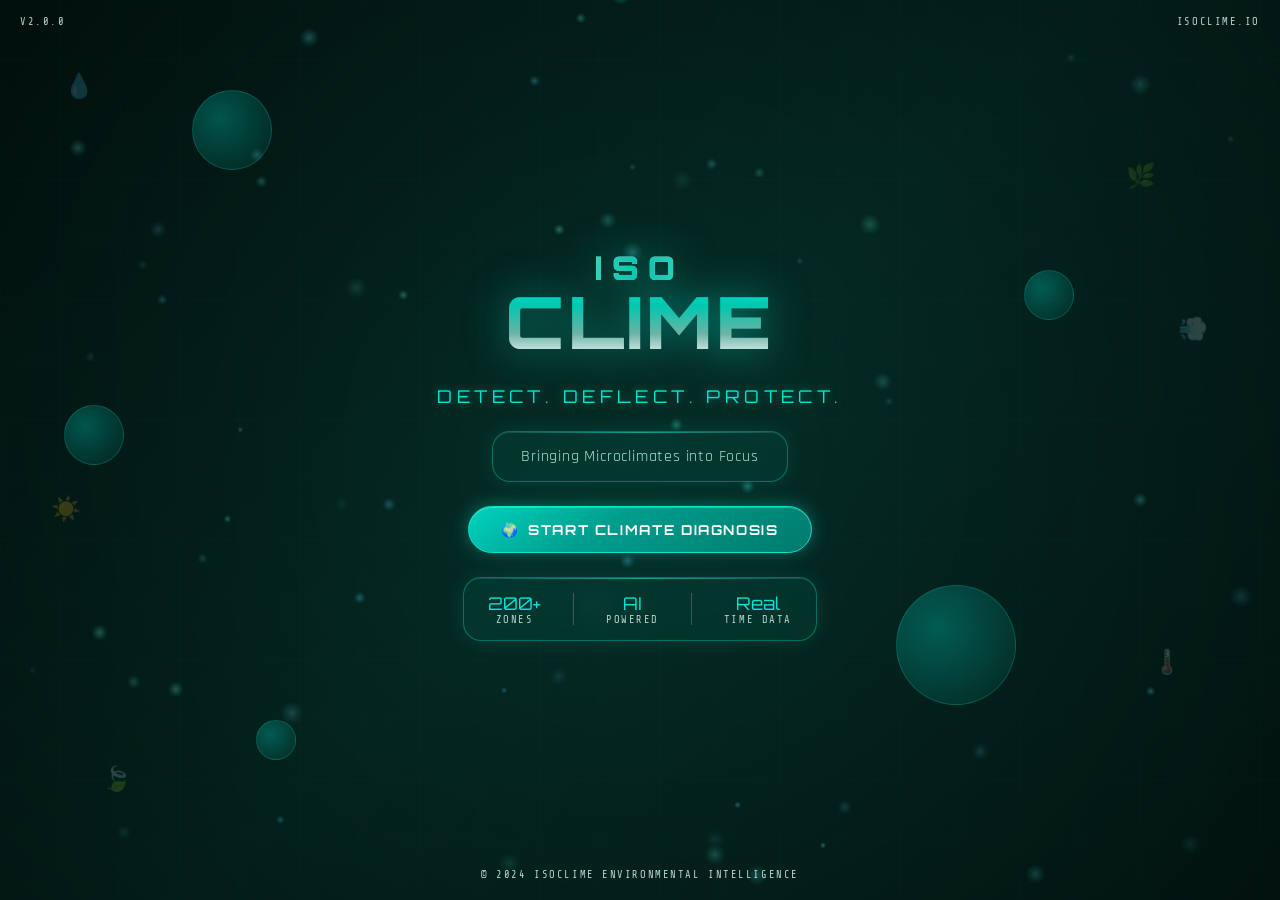
==== screens/results.html @ 8d77cfbf "Add complete IsoClime Y2K interactive web app Co-authored-by: saidefertsch-png <258120300+saideferts" ====
<!DOCTYPE html>
<html lang="en">
<head>
  <meta charset="UTF-8" />
  <meta name="viewport" content="width=device-width, initial-scale=1.0" />
  <title>IsoClime – Results Dashboard</title>
  <link rel="stylesheet" href="../styles.css" />
</head>
<body>

<canvas id="bg-canvas"></canvas>

<section class="screen" id="screen-results">
  <!-- Nav -->
  <header class="nav-header">
    <a href="../index.html" class="nav-back" aria-label="Back to home">⌂ Home</a>
    <span class="nav-logo">IsoClime</span>
    <span class="pixel-label">Results</span>
  </header>

  <div class="screen-content">
    <!-- Header card -->
    <div class="glass-panel anim-slide-up" style="padding:18px 20px;margin-bottom:20px;text-align:center">
      <div class="pixel-label" style="margin-bottom:4px">Microclimate Profile Complete</div>
      <h1 style="font-size:1.15rem;color:var(--aqua);margin-bottom:8px">Your Climate Risk Report</h1>
      <div style="display:flex;justify-content:center;gap:8px;flex-wrap:wrap" id="zone-chips">
        <!-- Chips filled by JS -->
      </div>
    </div>

    <!-- Zone Climate Risk -->
    <div class="risk-section anim-slide-up" style="animation-delay:0.2s">
      <div class="section-title">🌡️ Zone Climate Risk</div>
      <div class="chrome-panel">
        <div class="gauges-row" id="gauges-row">
          <!-- Gauges filled by JS -->
        </div>
      </div>
    </div>

    <!-- Recommended Actions -->
    <div class="risk-section anim-slide-up" style="animation-delay:0.4s">
      <div class="section-title">⚡ Recommended Actions</div>
      <div id="recommendations-list">
        <!-- Cards filled by JS -->
      </div>
    </div>

    <!-- Action buttons -->
    <div style="display:flex;gap:12px;justify-content:center;flex-wrap:wrap;margin-top:8px" class="anim-slide-up" style="animation-delay:0.6s">
      <button class="btn-chrome btn-sm" onclick="window.print()">📄 Export Report</button>
      <a href="../index.html" class="btn-chrome btn-chrome-outline btn-sm">🔄 New Diagnosis</a>
    </div>
  </div>
</section>

<script src="../app.js"></script>
<script src="results.js"></script>
</body>
</html>
---- styles.css ----
/* ============================================================
   IsoClime - Y2K Retro-Futuristic Stylesheet
   ============================================================ */

/* ---------- Google Fonts ---------- */
@import url('https://fonts.googleapis.com/css2?family=Orbitron:wght@400;700;900&family=Share+Tech+Mono&family=Rajdhani:wght@400;600;700&display=swap');

/* ---------- CSS Custom Properties ---------- */
:root {
  --teal:          #00c8b0;
  --aqua:          #00e5d4;
  --green:         #00ff88;
  --deep-teal:     #007a6b;
  --chrome-light:  #e8f4f0;
  --chrome-mid:    #b0d8cf;
  --chrome-dark:   #6ab3a4;
  --silver:        #c8d8d4;
  --glass-bg:      rgba(0, 200, 176, 0.08);
  --glass-border:  rgba(0, 229, 212, 0.35);
  --glow-color:    rgba(0, 229, 212, 0.6);
  --bg-dark:       #031a16;
  --bg-mid:        #052b24;
  --text-primary:  #e0fff8;
  --text-secondary:#a0e4d8;
  --danger:        #ff6b6b;
  --warning:       #ffd166;
  --success:       #06d6a0;
  --font-display:  'Orbitron', sans-serif;
  --font-mono:     'Share Tech Mono', monospace;
  --font-body:     'Rajdhani', sans-serif;
}

/* ---------- Reset & Base ---------- */
*, *::before, *::after { box-sizing: border-box; margin: 0; padding: 0; }

html { scroll-behavior: smooth; }

body {
  font-family: var(--font-body);
  background: linear-gradient(135deg, var(--bg-dark) 0%, var(--bg-mid) 50%, #041f1a 100%);
  color: var(--text-primary);
  min-height: 100vh;
  overflow-x: hidden;
}

/* ---------- Scrollbar ---------- */
::-webkit-scrollbar { width: 6px; }
::-webkit-scrollbar-track { background: var(--bg-dark); }
::-webkit-scrollbar-thumb { background: var(--teal); border-radius: 3px; }

/* ---------- Typography ---------- */
h1, h2, h3, h4 { font-family: var(--font-display); letter-spacing: 0.05em; }

.mono { font-family: var(--font-mono); }

.pixel-label {
  font-family: var(--font-mono);
  font-size: 0.65rem;
  letter-spacing: 0.15em;
  text-transform: uppercase;
  color: var(--chrome-mid);
}

/* ---------- Utility ---------- */
.hidden { display: none !important; }
.flex-center { display: flex; align-items: center; justify-content: center; }
.full-screen { width: 100%; min-height: 100vh; }

/* ============================================================
   ANIMATED BACKGROUND CANVAS
   ============================================================ */
#bg-canvas {
  position: fixed;
  top: 0; left: 0;
  width: 100%; height: 100%;
  z-index: 0;
  pointer-events: none;
}

/* ============================================================
   CHROME / GLASS PANELS
   ============================================================ */
.glass-panel {
  background: var(--glass-bg);
  border: 1px solid var(--glass-border);
  border-radius: 18px;
  backdrop-filter: blur(12px);
  -webkit-backdrop-filter: blur(12px);
  box-shadow:
    0 0 20px rgba(0, 229, 212, 0.12),
    inset 0 1px 0 rgba(255,255,255,0.08);
  position: relative;
  overflow: hidden;
}

.glass-panel::before {
  content: '';
  position: absolute;
  top: 0; left: 0; right: 0;
  height: 1px;
  background: linear-gradient(90deg, transparent, rgba(0,229,212,0.6), transparent);
}

.chrome-panel {
  background: linear-gradient(145deg, rgba(0,200,176,0.15) 0%, rgba(0,100,90,0.1) 100%);
  border: 1.5px solid var(--chrome-dark);
  border-radius: 16px;
  box-shadow:
    0 4px 24px rgba(0,200,176,0.18),
    inset 0 1px 0 rgba(255,255,255,0.1),
    inset 0 -1px 0 rgba(0,0,0,0.2);
}

/* ============================================================
   CHROME BUTTONS
   ============================================================ */
.btn-chrome {
  font-family: var(--font-display);
  font-size: 0.85rem;
  font-weight: 700;
  letter-spacing: 0.12em;
  text-transform: uppercase;
  color: #fff;
  background: linear-gradient(145deg, #00d4be 0%, #009e8e 40%, #007a6b 100%);
  border: 1.5px solid var(--aqua);
  border-radius: 50px;
  padding: 14px 32px;
  cursor: pointer;
  position: relative;
  overflow: hidden;
  transition: all 0.25s ease;
  box-shadow:
    0 0 18px rgba(0,229,212,0.4),
    0 4px 12px rgba(0,0,0,0.3),
    inset 0 1px 0 rgba(255,255,255,0.25);
  display: inline-flex;
  align-items: center;
  gap: 8px;
  text-decoration: none;
}

.btn-chrome::before {
  content: '';
  position: absolute;
  top: 0; left: -100%;
  width: 60%; height: 100%;
  background: linear-gradient(90deg, transparent, rgba(255,255,255,0.2), transparent);
  transition: left 0.4s ease;
}

.btn-chrome:hover::before { left: 150%; }
.btn-chrome:hover {
  box-shadow: 0 0 30px rgba(0,229,212,0.7), 0 6px 18px rgba(0,0,0,0.4);
  transform: translateY(-2px);
}
.btn-chrome:active { transform: translateY(0); }

.btn-chrome-outline {
  background: transparent;
  border: 1.5px solid var(--teal);
  color: var(--aqua);
  box-shadow: 0 0 12px rgba(0,229,212,0.25);
}
.btn-chrome-outline:hover {
  background: rgba(0,200,176,0.1);
  box-shadow: 0 0 24px rgba(0,229,212,0.5);
}

.btn-sm {
  font-size: 0.75rem;
  padding: 9px 20px;
}

/* ============================================================
   CHROME TOGGLE BUTTONS (answer options)
   ============================================================ */
.toggle-btn {
  font-family: var(--font-body);
  font-size: 0.95rem;
  font-weight: 600;
  color: var(--text-secondary);
  background: rgba(0,150,136,0.1);
  border: 1px solid rgba(0,200,176,0.25);
  border-radius: 12px;
  padding: 12px 20px;
  cursor: pointer;
  transition: all 0.2s ease;
  text-align: left;
  width: 100%;
  display: flex;
  align-items: center;
  gap: 10px;
}

.toggle-btn:hover {
  border-color: var(--teal);
  background: rgba(0,200,176,0.18);
  color: #fff;
}

.toggle-btn.selected {
  border-color: var(--aqua);
  background: linear-gradient(135deg, rgba(0,200,176,0.3), rgba(0,229,212,0.15));
  color: #fff;
  box-shadow: 0 0 14px rgba(0,229,212,0.35);
}

.toggle-btn .btn-icon {
  width: 28px; height: 28px;
  background: rgba(0,200,176,0.2);
  border-radius: 50%;
  display: flex; align-items: center; justify-content: center;
  font-size: 14px;
  flex-shrink: 0;
}

/* ============================================================
   SEARCH BAR
   ============================================================ */
.search-wrapper {
  position: relative;
  width: 100%;
}

.search-input {
  width: 100%;
  font-family: var(--font-body);
  font-size: 1rem;
  color: var(--text-primary);
  background: rgba(0,30,25,0.7);
  border: 1.5px solid var(--glass-border);
  border-radius: 50px;
  padding: 14px 52px 14px 20px;
  outline: none;
  transition: all 0.25s ease;
  backdrop-filter: blur(8px);
}
.search-input::placeholder { color: var(--chrome-dark); }
.search-input:focus {
  border-color: var(--teal);
  box-shadow: 0 0 20px rgba(0,229,212,0.3);
}

.search-btn {
  position: absolute;
  right: 6px; top: 50%;
  transform: translateY(-50%);
  background: linear-gradient(135deg, var(--teal), var(--deep-teal));
  border: none;
  border-radius: 50%;
  width: 38px; height: 38px;
  display: flex; align-items: center; justify-content: center;
  cursor: pointer;
  color: #fff;
  font-size: 16px;
  transition: all 0.2s ease;
}
.search-btn:hover { box-shadow: 0 0 16px rgba(0,229,212,0.5); }

/* ============================================================
   PROGRESS BAR
   ============================================================ */
.progress-track {
  width: 100%;
  height: 6px;
  background: rgba(0,100,90,0.3);
  border-radius: 3px;
  overflow: hidden;
  position: relative;
}

.progress-fill {
  height: 100%;
  border-radius: 3px;
  background: linear-gradient(90deg, var(--deep-teal), var(--teal), var(--aqua));
  transition: width 0.5s cubic-bezier(0.4, 0, 0.2, 1);
  position: relative;
}

.progress-fill::after {
  content: '';
  position: absolute;
  right: 0; top: 0;
  width: 20px; height: 100%;
  background: linear-gradient(90deg, transparent, rgba(255,255,255,0.4));
  animation: shimmer-right 1.5s ease-in-out infinite;
}

@keyframes shimmer-right {
  0%, 100% { opacity: 0; }
  50% { opacity: 1; }
}

/* ============================================================
   GAUGE / RISK METER
   ============================================================ */
.gauge-container {
  display: flex;
  flex-direction: column;
  align-items: center;
  gap: 8px;
}

.gauge-ring {
  position: relative;
  width: 110px; height: 110px;
}

.gauge-ring svg {
  transform: rotate(-90deg);
}

.gauge-ring .gauge-bg {
  fill: none;
  stroke: rgba(0,100,90,0.3);
  stroke-width: 8;
}

.gauge-ring .gauge-fill {
  fill: none;
  stroke-width: 8;
  stroke-linecap: round;
  stroke-dasharray: 283;
  stroke-dashoffset: 283;
  transition: stroke-dashoffset 1.5s cubic-bezier(0.4, 0, 0.2, 1);
}

.gauge-ring .gauge-center {
  position: absolute;
  inset: 0;
  display: flex;
  flex-direction: column;
  align-items: center;
  justify-content: center;
  gap: 2px;
}

.gauge-value {
  font-family: var(--font-display);
  font-size: 1.4rem;
  font-weight: 700;
  line-height: 1;
}

.gauge-label {
  font-family: var(--font-mono);
  font-size: 0.6rem;
  letter-spacing: 0.1em;
  text-transform: uppercase;
  color: var(--text-secondary);
}

/* ============================================================
   NAVIGATION HEADER
   ============================================================ */
.nav-header {
  display: flex;
  align-items: center;
  justify-content: space-between;
  padding: 16px 20px;
  position: relative;
  z-index: 10;
}

.nav-logo {
  font-family: var(--font-display);
  font-size: 1.1rem;
  font-weight: 900;
  color: var(--aqua);
  text-shadow: 0 0 12px rgba(0,229,212,0.6);
  letter-spacing: 0.08em;
  text-decoration: none;
}

.nav-back {
  display: flex; align-items: center; gap: 6px;
  font-family: var(--font-mono);
  font-size: 0.75rem;
  color: var(--teal);
  cursor: pointer;
  text-decoration: none;
  transition: color 0.2s;
}
.nav-back:hover { color: var(--aqua); }

/* ============================================================
   SCREEN CONTAINERS
   ============================================================ */
.screen {
  position: relative;
  z-index: 1;
  min-height: 100vh;
  display: flex;
  flex-direction: column;
}

.screen-content {
  flex: 1;
  padding: 0 20px 40px;
  max-width: 480px;
  margin: 0 auto;
  width: 100%;
}

/* ============================================================
   LANDING PAGE SPECIFIC
   ============================================================ */
.landing-hero {
  flex: 1;
  display: flex;
  flex-direction: column;
  align-items: center;
  justify-content: center;
  text-align: center;
  padding: 40px 24px;
  position: relative;
  z-index: 1;
  gap: 24px;
}

.logo-chrome {
  position: relative;
  display: inline-block;
}

.logo-main {
  font-family: var(--font-display);
  font-size: clamp(2.8rem, 12vw, 4.5rem);
  font-weight: 900;
  letter-spacing: 0.05em;
  background: linear-gradient(180deg,
    #ffffff 0%,
    var(--aqua) 25%,
    var(--teal) 50%,
    var(--chrome-dark) 75%,
    #fff 100%
  );
  -webkit-background-clip: text;
  -webkit-text-fill-color: transparent;
  background-clip: text;
  filter: drop-shadow(0 0 20px rgba(0,229,212,0.5));
  line-height: 1.1;
}

.logo-iso {
  font-size: 0.45em;
  letter-spacing: 0.3em;
  display: block;
  background: linear-gradient(90deg, var(--chrome-mid), var(--teal), var(--chrome-mid));
  -webkit-background-clip: text;
  -webkit-text-fill-color: transparent;
  background-clip: text;
  margin-bottom: -0.1em;
}

.tagline {
  font-family: var(--font-display);
  font-size: clamp(0.8rem, 3vw, 1.1rem);
  letter-spacing: 0.25em;
  text-transform: uppercase;
  color: var(--teal);
  text-shadow: 0 0 10px rgba(0,200,176,0.5);
}

.tagline span { color: var(--aqua); }

.subtitle-panel {
  padding: 14px 28px;
  text-align: center;
}

.subtitle-text {
  font-family: var(--font-body);
  font-size: 1rem;
  color: var(--text-secondary);
  letter-spacing: 0.05em;
}

/* Floating decorative icons on landing */
.deco-icons {
  position: absolute;
  inset: 0;
  overflow: hidden;
  pointer-events: none;
  z-index: 0;
}

.deco-icon {
  position: absolute;
  font-size: 1.5rem;
  opacity: 0.2;
  animation: float-deco 6s ease-in-out infinite;
}

@keyframes float-deco {
  0%, 100% { transform: translateY(0) rotate(0deg); }
  50% { transform: translateY(-16px) rotate(10deg); }
}

/* Chrome bubble decorations */
.chrome-bubble {
  position: absolute;
  border-radius: 50%;
  background: radial-gradient(circle at 35% 35%, rgba(0,229,212,0.3), rgba(0,100,90,0.1));
  border: 1px solid rgba(0,229,212,0.2);
  animation: float-bubble 8s ease-in-out infinite;
}

@keyframes float-bubble {
  0%, 100% { transform: translateY(0) scale(1); opacity: 0.3; }
  50% { transform: translateY(-20px) scale(1.05); opacity: 0.5; }
}

/* ============================================================
   MAP SCREEN
   ============================================================ */
.map-container {
  width: 100%;
  height: 320px;
  border-radius: 16px;
  overflow: hidden;
  border: 1.5px solid var(--glass-border);
  box-shadow:
    0 0 30px rgba(0,229,212,0.2),
    inset 0 0 20px rgba(0,0,0,0.3);
  position: relative;
}

#leaflet-map {
  width: 100%; height: 100%;
}

/* Leaflet overrides */
.leaflet-container {
  background: #041f1a !important;
  font-family: var(--font-body) !important;
}

.leaflet-tile-pane { filter: saturate(0.6) hue-rotate(120deg) brightness(0.6); }

.leaflet-popup-content-wrapper {
  background: rgba(3,26,22,0.92) !important;
  border: 1px solid var(--teal) !important;
  border-radius: 12px !important;
  color: var(--text-primary) !important;
  box-shadow: 0 0 16px rgba(0,229,212,0.3) !important;
}
.leaflet-popup-tip { background: rgba(3,26,22,0.92) !important; }
.leaflet-popup-content { font-family: var(--font-body) !important; color: var(--text-primary) !important; }

/* Pulsing map marker */
.pulse-marker {
  width: 20px; height: 20px;
  border-radius: 50%;
  background: var(--teal);
  box-shadow: 0 0 0 0 rgba(0,200,176,0.7);
  animation: pulse-ring 2s infinite;
}

@keyframes pulse-ring {
  0% { box-shadow: 0 0 0 0 rgba(0,200,176,0.7); }
  70% { box-shadow: 0 0 0 20px rgba(0,200,176,0); }
  100% { box-shadow: 0 0 0 0 rgba(0,200,176,0); }
}

.analyzing-badge {
  display: flex;
  align-items: center;
  gap: 8px;
  padding: 10px 18px;
  background: rgba(0,200,176,0.12);
  border: 1px solid var(--teal);
  border-radius: 50px;
  font-family: var(--font-mono);
  font-size: 0.75rem;
  letter-spacing: 0.1em;
  color: var(--aqua);
}

.analyzing-dot {
  width: 8px; height: 8px;
  border-radius: 50%;
  background: var(--aqua);
  animation: blink-dot 1s ease-in-out infinite;
}

@keyframes blink-dot {
  0%, 100% { opacity: 1; }
  50% { opacity: 0.2; }
}

/* Scan overlay */
.scan-overlay {
  position: absolute;
  inset: 0;
  pointer-events: none;
  z-index: 400;
  overflow: hidden;
  border-radius: 14px;
  display: none;
}

.scan-line {
  position: absolute;
  left: 0; right: 0;
  height: 2px;
  background: linear-gradient(90deg, transparent, rgba(0,229,212,0.8), transparent);
  animation: scan-move 2s linear infinite;
}

@keyframes scan-move {
  0% { top: 0%; opacity: 0; }
  10% { opacity: 1; }
  90% { opacity: 1; }
  100% { top: 100%; opacity: 0; }
}

/* ============================================================
   DIAGNOSIS SCREEN
   ============================================================ */
.question-card {
  padding: 20px;
  margin-bottom: 16px;
  transition: transform 0.3s ease;
}

.question-card.active {
  border-color: var(--teal);
  box-shadow: 0 0 24px rgba(0,229,212,0.2);
}

.question-number {
  font-family: var(--font-mono);
  font-size: 0.7rem;
  letter-spacing: 0.15em;
  color: var(--chrome-dark);
  margin-bottom: 6px;
}

.question-text {
  font-family: var(--font-body);
  font-size: 1.05rem;
  font-weight: 600;
  color: var(--text-primary);
  margin-bottom: 14px;
  line-height: 1.4;
}

.question-icon {
  font-size: 1.4rem;
  margin-bottom: 10px;
}

.options-grid {
  display: flex;
  flex-direction: column;
  gap: 8px;
}

/* ============================================================
   PROCESSING SCREEN
   ============================================================ */
.processing-container {
  display: flex;
  flex-direction: column;
  align-items: center;
  justify-content: center;
  min-height: 100vh;
  gap: 32px;
  padding: 40px 24px;
  position: relative;
  z-index: 1;
  text-align: center;
}

.chrome-rings {
  position: relative;
  width: 180px; height: 180px;
  display: flex; align-items: center; justify-content: center;
}

.ring {
  position: absolute;
  border-radius: 50%;
  border: 2px solid transparent;
}

.ring-1 {
  width: 180px; height: 180px;
  border-top-color: var(--teal);
  border-right-color: rgba(0,200,176,0.3);
  animation: spin 2s linear infinite;
}

.ring-2 {
  width: 140px; height: 140px;
  border-top-color: var(--aqua);
  border-left-color: rgba(0,229,212,0.4);
  animation: spin 1.5s linear infinite reverse;
}

.ring-3 {
  width: 100px; height: 100px;
  border-top-color: var(--green);
  border-bottom-color: rgba(0,255,136,0.3);
  animation: spin 3s linear infinite;
}

.ring-core {
  width: 60px; height: 60px;
  background: radial-gradient(circle, rgba(0,229,212,0.3), rgba(0,100,90,0.1));
  border-radius: 50%;
  border: 1px solid var(--teal);
  display: flex; align-items: center; justify-content: center;
  font-size: 1.5rem;
  animation: core-pulse 2s ease-in-out infinite;
}

@keyframes spin { to { transform: rotate(360deg); } }
@keyframes core-pulse {
  0%, 100% { box-shadow: 0 0 0 0 rgba(0,200,176,0.4); }
  50% { box-shadow: 0 0 0 15px rgba(0,200,176,0); }
}

.processing-title {
  font-family: var(--font-display);
  font-size: 1.2rem;
  color: var(--aqua);
  letter-spacing: 0.08em;
}

.processing-sub {
  font-family: var(--font-mono);
  font-size: 0.75rem;
  color: var(--chrome-mid);
  letter-spacing: 0.1em;
  animation: typing-blink 1s step-end infinite;
}

@keyframes typing-blink {
  0%, 100% { border-right-color: var(--teal); }
  50% { border-right-color: transparent; }
}

.log-stream {
  width: 100%;
  max-width: 360px;
  background: rgba(0,20,16,0.7);
  border: 1px solid rgba(0,200,176,0.2);
  border-radius: 10px;
  padding: 14px 16px;
  font-family: var(--font-mono);
  font-size: 0.72rem;
  color: var(--chrome-dark);
  text-align: left;
  max-height: 120px;
  overflow-y: auto;
  line-height: 1.8;
}

.log-stream .log-line { animation: fade-in-log 0.4s ease; }
.log-stream .log-ok { color: var(--success); }
.log-stream .log-scan { color: var(--teal); }
.log-stream .log-warn { color: var(--warning); }

@keyframes fade-in-log {
  from { opacity: 0; transform: translateX(-8px); }
  to { opacity: 1; transform: translateX(0); }
}

/* ============================================================
   RESULTS SCREEN
   ============================================================ */
.risk-section { margin-bottom: 28px; }

.section-title {
  font-family: var(--font-display);
  font-size: 0.85rem;
  letter-spacing: 0.15em;
  text-transform: uppercase;
  color: var(--teal);
  margin-bottom: 16px;
  display: flex;
  align-items: center;
  gap: 8px;
}

.section-title::after {
  content: '';
  flex: 1;
  height: 1px;
  background: linear-gradient(90deg, rgba(0,200,176,0.4), transparent);
}

.gauges-row {
  display: flex;
  justify-content: space-around;
  gap: 8px;
  padding: 20px 16px;
  flex-wrap: wrap;
}

.recommendation-card {
  padding: 16px;
  margin-bottom: 12px;
  display: flex;
  gap: 14px;
  align-items: flex-start;
}

.rec-icon-wrap {
  width: 42px; height: 42px;
  flex-shrink: 0;
  border-radius: 12px;
  background: linear-gradient(135deg, rgba(0,200,176,0.2), rgba(0,100,90,0.1));
  border: 1px solid rgba(0,200,176,0.3);
  display: flex; align-items: center; justify-content: center;
  font-size: 1.2rem;
}

.rec-content { flex: 1; }

.rec-priority {
  font-family: var(--font-mono);
  font-size: 0.6rem;
  letter-spacing: 0.15em;
  text-transform: uppercase;
  margin-bottom: 4px;
}

.priority-immediate { color: var(--danger); }
.priority-low { color: var(--warning); }
.priority-long { color: var(--success); }

.rec-title {
  font-family: var(--font-body);
  font-size: 0.95rem;
  font-weight: 600;
  color: var(--text-primary);
  margin-bottom: 3px;
}

.rec-desc {
  font-family: var(--font-body);
  font-size: 0.82rem;
  color: var(--text-secondary);
  line-height: 1.4;
}

/* ============================================================
   MAP ZONE HIGHLIGHT
   ============================================================ */
.zone-info-banner {
  display: flex;
  align-items: center;
  justify-content: space-between;
  padding: 10px 16px;
  background: rgba(0,200,176,0.1);
  border: 1px solid rgba(0,200,176,0.25);
  border-radius: 10px;
  margin-top: 10px;
}

.zone-name {
  font-family: var(--font-display);
  font-size: 0.85rem;
  color: var(--aqua);
}

/* ============================================================
   ANIMATIONS (shared)
   ============================================================ */
@keyframes glow-pulse {
  0%, 100% { box-shadow: 0 0 10px rgba(0,229,212,0.3); }
  50% { box-shadow: 0 0 24px rgba(0,229,212,0.7); }
}

@keyframes slide-up {
  from { opacity: 0; transform: translateY(20px); }
  to { opacity: 1; transform: translateY(0); }
}

@keyframes fade-in {
  from { opacity: 0; }
  to { opacity: 1; }
}

.anim-slide-up { animation: slide-up 0.5s ease forwards; }
.anim-fade-in { animation: fade-in 0.4s ease forwards; }

/* ============================================================
   MISC UI COMPONENTS
   ============================================================ */
.divider {
  height: 1px;
  background: linear-gradient(90deg, transparent, var(--glass-border), transparent);
  margin: 20px 0;
}

.status-chip {
  display: inline-flex;
  align-items: center;
  gap: 6px;
  padding: 4px 12px;
  border-radius: 50px;
  font-family: var(--font-mono);
  font-size: 0.68rem;
  letter-spacing: 0.1em;
  text-transform: uppercase;
}

.chip-success { background: rgba(6,214,160,0.15); border: 1px solid var(--success); color: var(--success); }
.chip-warn { background: rgba(255,209,102,0.12); border: 1px solid var(--warning); color: var(--warning); }
.chip-danger { background: rgba(255,107,107,0.12); border: 1px solid var(--danger); color: var(--danger); }

/* ============================================================
   RESPONSIVE
   ============================================================ */
@media (min-width: 600px) {
  .screen-content { padding: 0 32px 60px; }
  .map-container { height: 400px; }
  .gauges-row { justify-content: space-evenly; }
}

@media (min-width: 900px) {
  .screen-content { max-width: 600px; }
}
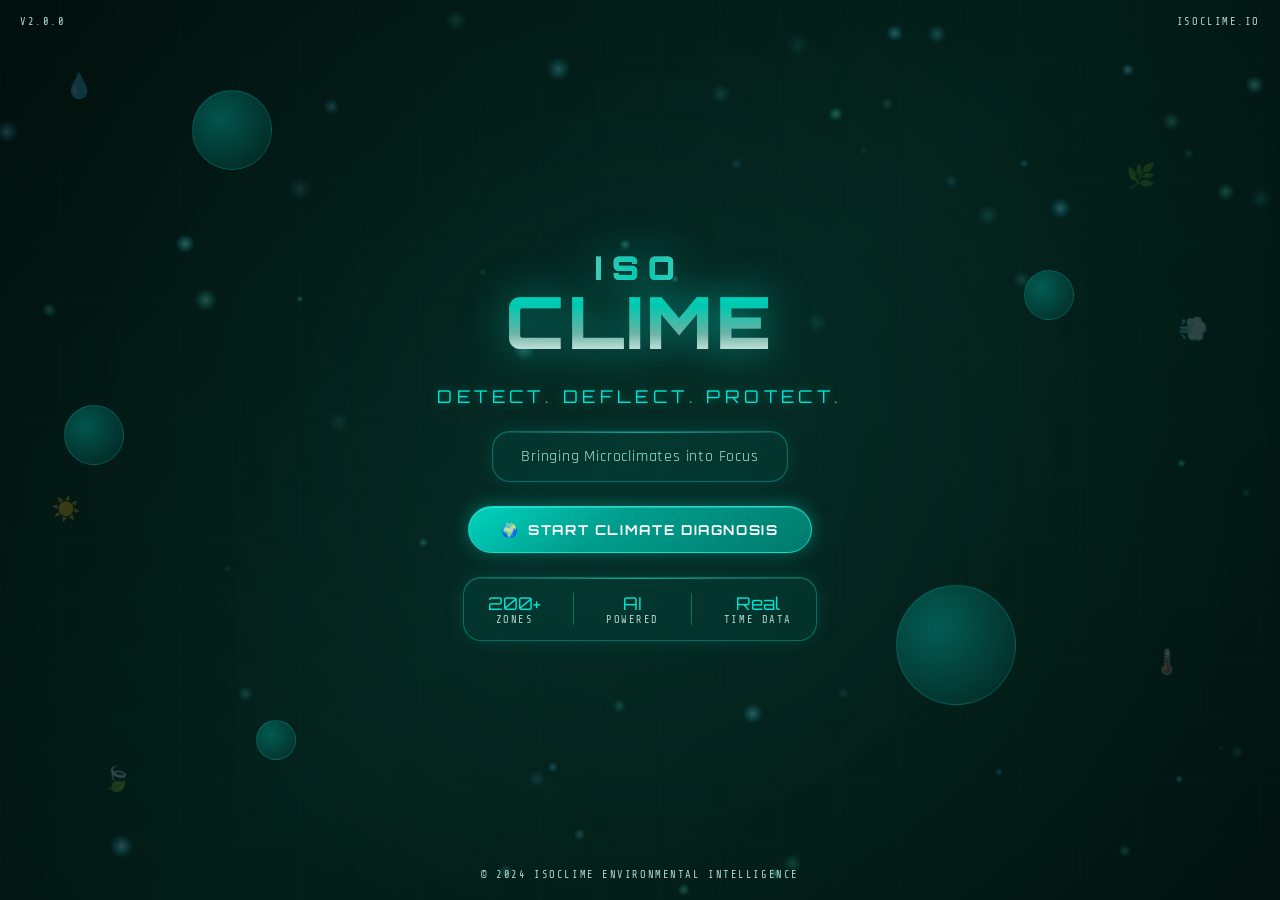
==== commit 17cc18f0: "Fix duplicate style attributes in HTML Co-authored-by: saidefertsch-png <258120300+saidefertsch-png@" ====
--- a/screens/results.html
+++ b/screens/results.html
@@ -47,7 +47,7 @@
     </div>
 
     <!-- Action buttons -->
-    <div style="display:flex;gap:12px;justify-content:center;flex-wrap:wrap;margin-top:8px" class="anim-slide-up" style="animation-delay:0.6s">
+    <div style="display:flex;gap:12px;justify-content:center;flex-wrap:wrap;margin-top:8px;animation-delay:0.6s" class="anim-slide-up">
       <button class="btn-chrome btn-sm" onclick="window.print()">📄 Export Report</button>
       <a href="../index.html" class="btn-chrome btn-chrome-outline btn-sm">🔄 New Diagnosis</a>
     </div>
